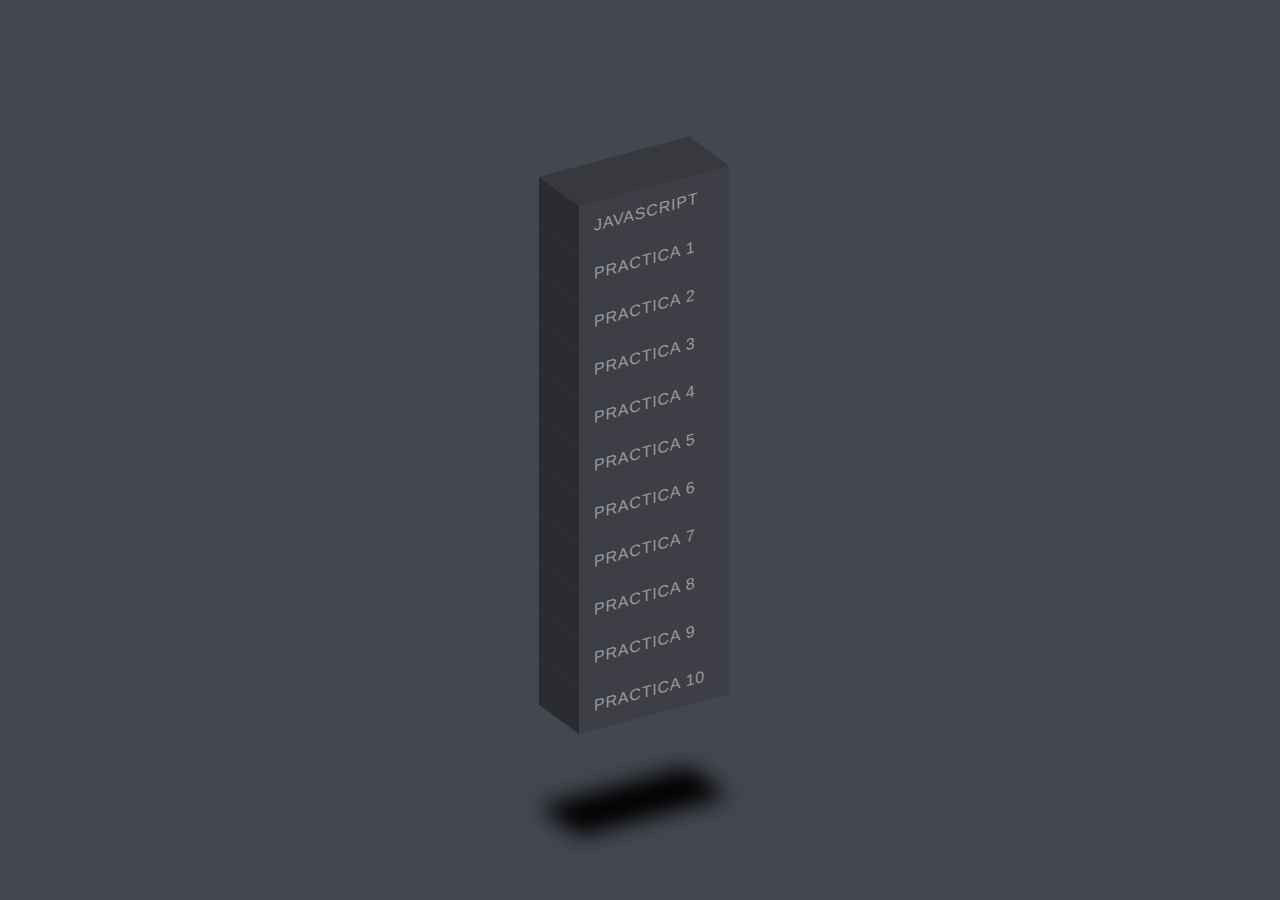
==== index.html @ 774fb0bc "renamed:    practica13/estilos.css -> estilos.css 	renamed:    practica13/index.html -> index.html" ====
<<!DOCTYPE html>
<html lang="en">
<head>
    <meta charset="UTF-8">
    <title>menú</title>
    <link rel="stylesheet" href="estilos.css">
    <link rel="stylesheet" href="<link rel="stylesheet" href="https://cdnjs.cloudflare.com/ajax/libs/font-awesome/6.4.0/css/all.min.css" integrity="sha512-iecdLmaskl7CVkqkXNQ/ZH/XLlvWZOJyj7Yy7tcenmpD1ypASozpmT/E0iPtmFIB46ZmdtAc9eNBvH0H/ZpiBw==" crossorigin="anonymous" referrerpolicy="no-referrer" />">
</head>
<body>
    <ul>
        <li style="--i:11;--clr:#faebd7;"><a href="#"><span></span>JavaScript</a></li>
        <li style="--i:10;--clr:#f0f8ff;"><a href="../practica1/index2.html" target="_blank"><span></span>Practica 1</a></li>
        <li style="--i:9;--clr:#00ffff;"><a href="../practica2/index.html" target="_blank"><span></span>Practica 2</a></li>
        <li style="--i:8;--clr:#ffe4c4;"><a href="../practica3/index.html" target="_blank"><span></span>Practica 3</a></li>
        <li style="--i:7;--clr:#5f9ea0;"><a href="../practica4/index.html" target="_blank"><span></span>Practica 4</a></li>
        <li style="--i:6;--clr:#ff7f50;"><a href="../practica5/index.html" target="_blank"><span></span>Practica 5</a></li>
        <li style="--i:5;--clr:#1877f2;"><a href="../practica6/index.html" target="_blank"><span></span>Practica 6</a></li>
        <li style="--i:4;--clr:#dcdcdc;"><a href="../practica7/index.html" target="_blank"><span></span>Practica 7</a></li>
        <li style="--i:3;--clr:#f0fff0;"><a href="../practica8/index.html" target="_blank"><span></span>Practica 8</a></li>
        <li style="--i:2;--clr:#e6e6fa;"><a href="../practica9/index.html" target="_blank"><span></span>Practica 9</a></li>
        <li style="--i:1;--clr:#fff0f5;"><a href="../practica10/index.html" target="_blank"><span></span>Practica 10</a></li>
    </ul>
</body>
</html>
---- estilos.css ----
*{
    margin: 0;
    padding: 0;
    box-sizing: border-box;
    font-family: 'Oswald', sans-serif;
}

body{
    display: flex;
    justify-content: center;
    align-items: center;
    min-height: 100vh;
    background: #434750;
}

ul{
    position: relative;
    transform: skewY(-15deg);
}

ul li{
    position: relative;
    list-style: none;
    width: 150px;
    background: #3e3f46;
    padding: 15px;
    transition: 0.5s;
    z-index: calc(1 * var(--i));
    
}

ul li:hover{
    transform: translateX(-50px);
    background: var(--clr);
}

ul li::before{
    content: '';
    position: absolute;
    top: 0;
    left: -40px;
    width: 40px;
    height: 100%;
    background: #3e3f46;
    filter: brightness(0.7);
    transform-origin: right;
    transform: skewY(45deg);
    transition: 0.5s;
}

ul li:hover::before{
    background: var(--clr);
    filter: brightness(0.7);
}

ul li::after{
    content: '';
    position: absolute;
    top: -40px;
    left: 0;
    width: 100%;
    height: 40px;
    background: #3e3f46;
    filter: brightness(0.9);
    transform-origin: bottom;
    transform: skewX(45deg);
    transition: 0.5s;
}

ul li:hover::after{
    background: var(--clr);
    filter: brightness(0.9);
}

ul li a{
    text-decoration: none;
    color: #999;
    display: block;
    text-transform: uppercase;
    letter-spacing: 0.05em;
    transition: 0.5s;
}

ul li:hover a{
    color: #fff;
}

ul li:last-child::after{
    box-shadow: -150px 150px 20px black;
}

ul li span{
    position: absolute;
    top: 0;
    left: -40px;
    width: 40px;
    height: 100%;
    filter: brightness(0.7);
    transform-origin: right;
    transform: skewY(45deg);
    transition: 0.5s;
    display: flex;
    justify-content: center;
    align-items: center;
    opacity: 0.5;
    font-size: 1.25em;
}

u li:hover span{
    opacity: 1;
}
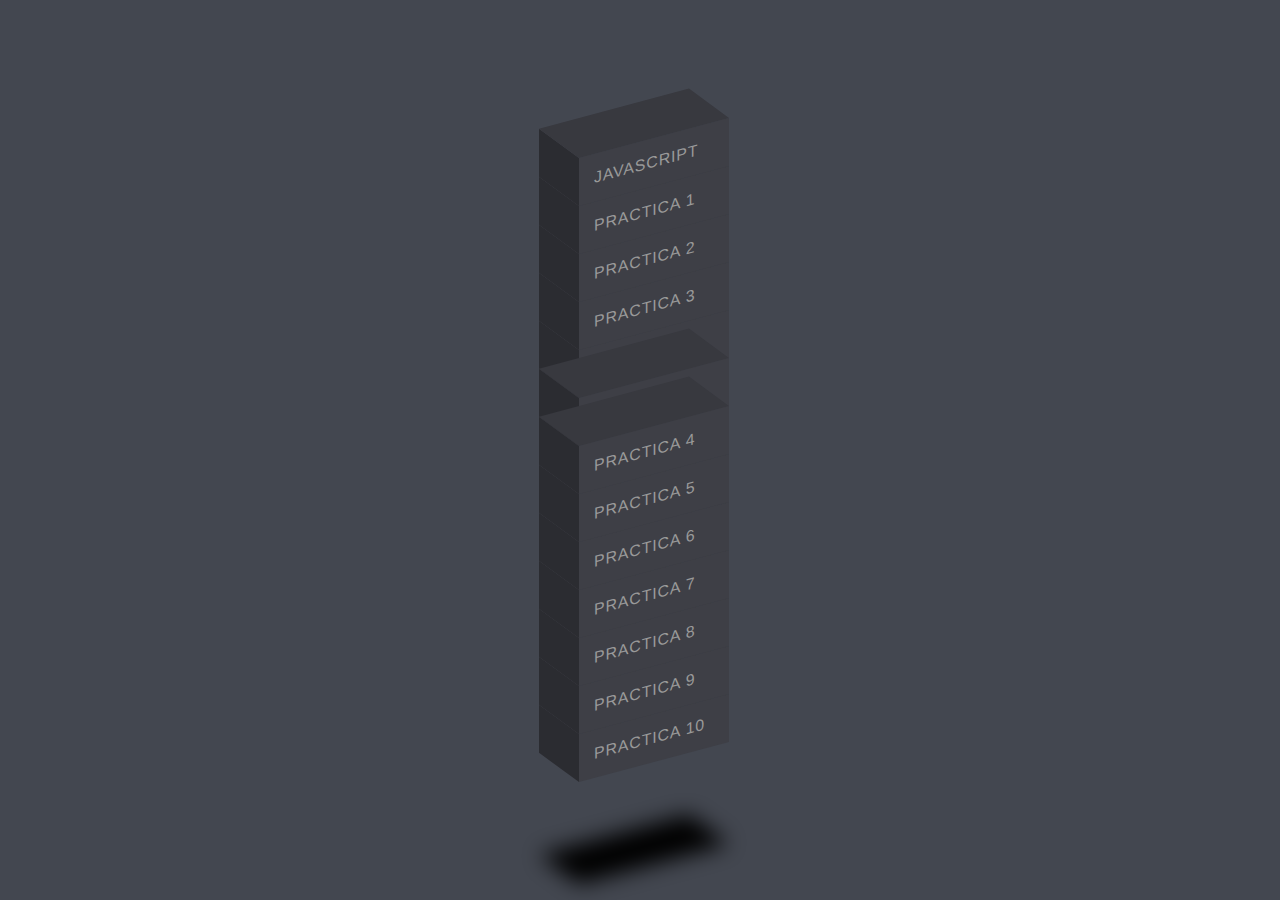
==== commit 9ed65117: "modified:   index.html" ====
--- a/index.html
+++ b/index.html
@@ -4,21 +4,23 @@
     <meta charset="UTF-8">
     <title>menú</title>
     <link rel="stylesheet" href="estilos.css">
-    <link rel="stylesheet" href="<link rel="stylesheet" href="https://cdnjs.cloudflare.com/ajax/libs/font-awesome/6.4.0/css/all.min.css" integrity="sha512-iecdLmaskl7CVkqkXNQ/ZH/XLlvWZOJyj7Yy7tcenmpD1ypASozpmT/E0iPtmFIB46ZmdtAc9eNBvH0H/ZpiBw==" crossorigin="anonymous" referrerpolicy="no-referrer" />">
+    <link rel="stylesheet" href="https://cdnjs.cloudflare.com/ajax/libs/font-awesome/6.4.0/css/all.min.css" integrity="sha512-iecdLmaskl7CVkqkXNQ/ZH/XLlvWZOJyj7Yy7tcenmpD1ypASozpmT/E0iPtmFIB46ZmdtAc9eNBvH0H/ZpiBw==" crossorigin="anonymous" referrerpolicy="no-referrer" />">
 </head>
 <body>
     <ul>
         <li style="--i:11;--clr:#faebd7;"><a href="#"><span></span>JavaScript</a></li>
-        <li style="--i:10;--clr:#f0f8ff;"><a href="../practica1/index2.html" target="_blank"><span></span>Practica 1</a></li>
-        <li style="--i:9;--clr:#00ffff;"><a href="../practica2/index.html" target="_blank"><span></span>Practica 2</a></li>
-        <li style="--i:8;--clr:#ffe4c4;"><a href="../practica3/index.html" target="_blank"><span></span>Practica 3</a></li>
-        <li style="--i:7;--clr:#5f9ea0;"><a href="../practica4/index.html" target="_blank"><span></span>Practica 4</a></li>
-        <li style="--i:6;--clr:#ff7f50;"><a href="../practica5/index.html" target="_blank"><span></span>Practica 5</a></li>
-        <li style="--i:5;--clr:#1877f2;"><a href="../practica6/index.html" target="_blank"><span></span>Practica 6</a></li>
-        <li style="--i:4;--clr:#dcdcdc;"><a href="../practica7/index.html" target="_blank"><span></span>Practica 7</a></li>
-        <li style="--i:3;--clr:#f0fff0;"><a href="../practica8/index.html" target="_blank"><span></span>Practica 8</a></li>
-        <li style="--i:2;--clr:#e6e6fa;"><a href="../practica9/index.html" target="_blank"><span></span>Practica 9</a></li>
-        <li style="--i:1;--clr:#fff0f5;"><a href="../practica10/index.html" target="_blank"><span></span>Practica 10</a></li>
+        <li style="--i:10;--clr:#f0f8ff;"><a href="practica1/index2.html" target="_blank"><span></span>Practica 1</a></li>
+        <li style="--i:9;--clr:#00ffff;"><a href="practica2/index.html" target="_blank"><span></span>Practica 2</a></li>
+        <li style="--i:8;--clr:#ffe4c4;"><a href="practica3/index.html" target="_blank"><span></span>Practica 3</a></li>
+        <li style="--i:7;--clr:#5f9ea0;"><a href="practica4/index.html" target="_blank"><span></span>Practica 4</a></li>
+        <li style="--i:7;--clr:#5f9ea0;"><a href="practica4/index.html" target="_blank"><span></span>Practica 4</a></li>
+        <li style="--i:7;--clr:#5f9ea0;"><a href="practica4/index.html" target="_blank"><span></span>Practica 4</a></li>
+        <li style="--i:6;--clr:#ff7f50;"><a href="practica5/index.html" target="_blank"><span></span>Practica 5</a></li>
+        <li style="--i:5;--clr:#1877f2;"><a href="practica6/index.html" target="_blank"><span></span>Practica 6</a></li>
+        <li style="--i:4;--clr:#dcdcdc;"><a href="practica7/index.html" target="_blank"><span></span>Practica 7</a></li>
+        <li style="--i:3;--clr:#f0fff0;"><a href="practica8/index.html" target="_blank"><span></span>Practica 8</a></li>
+        <li style="--i:2;--clr:#e6e6fa;"><a href="practica9/index.html" target="_blank"><span></span>Practica 9</a></li>
+        <li style="--i:1;--clr:#fff0f5;"><a href="practica10/index.html" target="_blank"><span></span>Practica 10</a></li>
     </ul>
 </body>
 </html>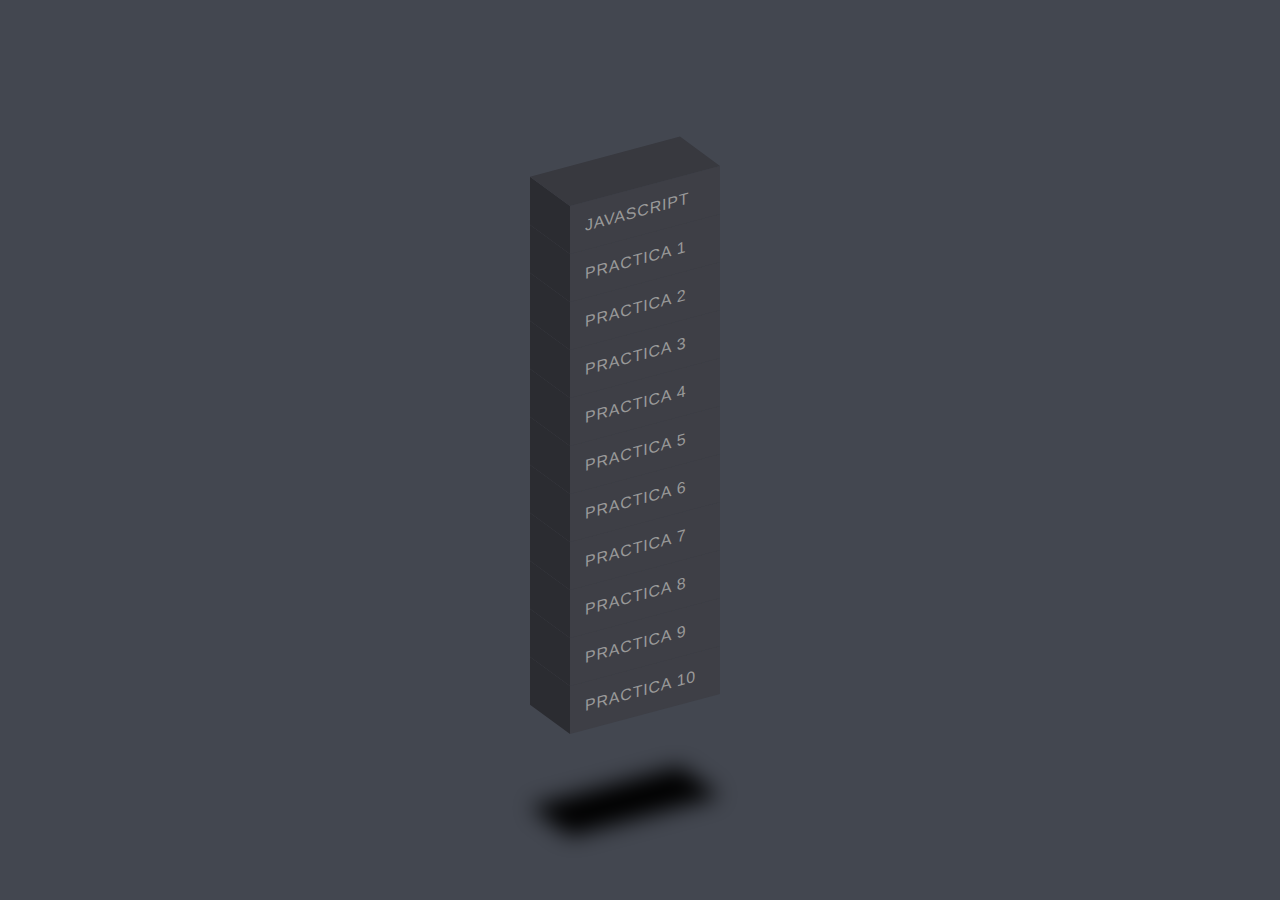
==== commit 67451ad4: "modified:   index.html" ====
--- a/index.html
+++ b/index.html
@@ -4,7 +4,7 @@
     <meta charset="UTF-8">
     <title>menú</title>
     <link rel="stylesheet" href="estilos.css">
-    <link rel="stylesheet" href="https://cdnjs.cloudflare.com/ajax/libs/font-awesome/6.4.0/css/all.min.css" integrity="sha512-iecdLmaskl7CVkqkXNQ/ZH/XLlvWZOJyj7Yy7tcenmpD1ypASozpmT/E0iPtmFIB46ZmdtAc9eNBvH0H/ZpiBw==" crossorigin="anonymous" referrerpolicy="no-referrer" />">
+
 </head>
 <body>
     <ul>
@@ -12,8 +12,6 @@
         <li style="--i:10;--clr:#f0f8ff;"><a href="practica1/index2.html" target="_blank"><span></span>Practica 1</a></li>
         <li style="--i:9;--clr:#00ffff;"><a href="practica2/index.html" target="_blank"><span></span>Practica 2</a></li>
         <li style="--i:8;--clr:#ffe4c4;"><a href="practica3/index.html" target="_blank"><span></span>Practica 3</a></li>
-        <li style="--i:7;--clr:#5f9ea0;"><a href="practica4/index.html" target="_blank"><span></span>Practica 4</a></li>
-        <li style="--i:7;--clr:#5f9ea0;"><a href="practica4/index.html" target="_blank"><span></span>Practica 4</a></li>
         <li style="--i:7;--clr:#5f9ea0;"><a href="practica4/index.html" target="_blank"><span></span>Practica 4</a></li>
         <li style="--i:6;--clr:#ff7f50;"><a href="practica5/index.html" target="_blank"><span></span>Practica 5</a></li>
         <li style="--i:5;--clr:#1877f2;"><a href="practica6/index.html" target="_blank"><span></span>Practica 6</a></li>
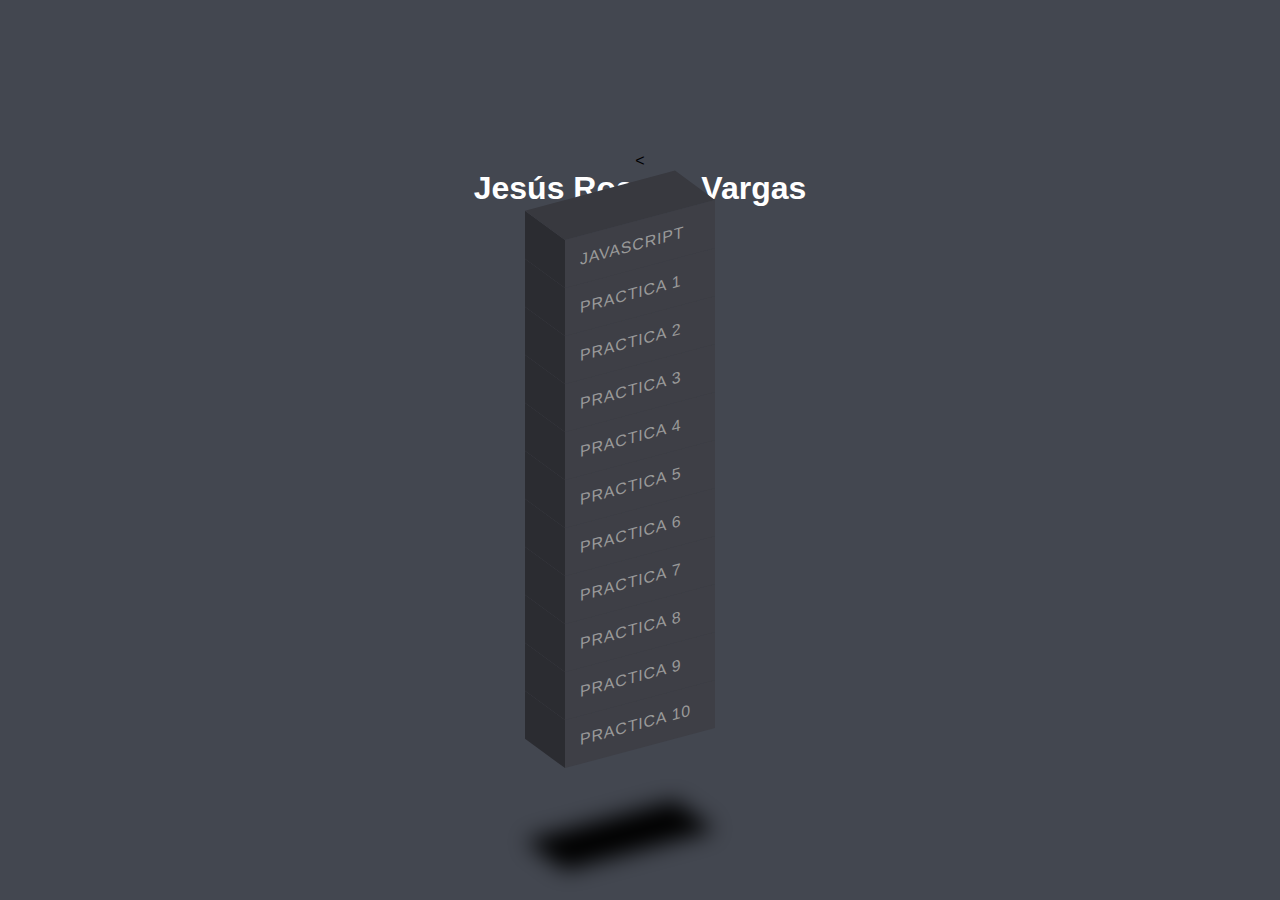
==== commit 3cca6037: "modified:   estilos.css 	modified:   index.html" ====
--- a/index.html
+++ b/index.html
@@ -1,5 +1,5 @@
 <<!DOCTYPE html>
-<html lang="en">
+<html lang="es">
 <head>
     <meta charset="UTF-8">
     <title>menú</title>
@@ -7,6 +7,7 @@
 
 </head>
 <body>
+    <h1>Jesús Rosario Vargas</h1>
     <ul>
         <li style="--i:11;--clr:#faebd7;"><a href="#"><span></span>JavaScript</a></li>
         <li style="--i:10;--clr:#f0f8ff;"><a href="practica1/index2.html" target="_blank"><span></span>Practica 1</a></li>
--- a/estilos.css
+++ b/estilos.css
@@ -11,6 +11,15 @@
     align-items: center;
     min-height: 100vh;
     background: #434750;
+    flex-direction: column;
+}
+
+h1{
+    width: 100%;
+    height: 50px;
+    text-align: center;
+    color: white;
+    align-items: center;
 }
 
 ul{
